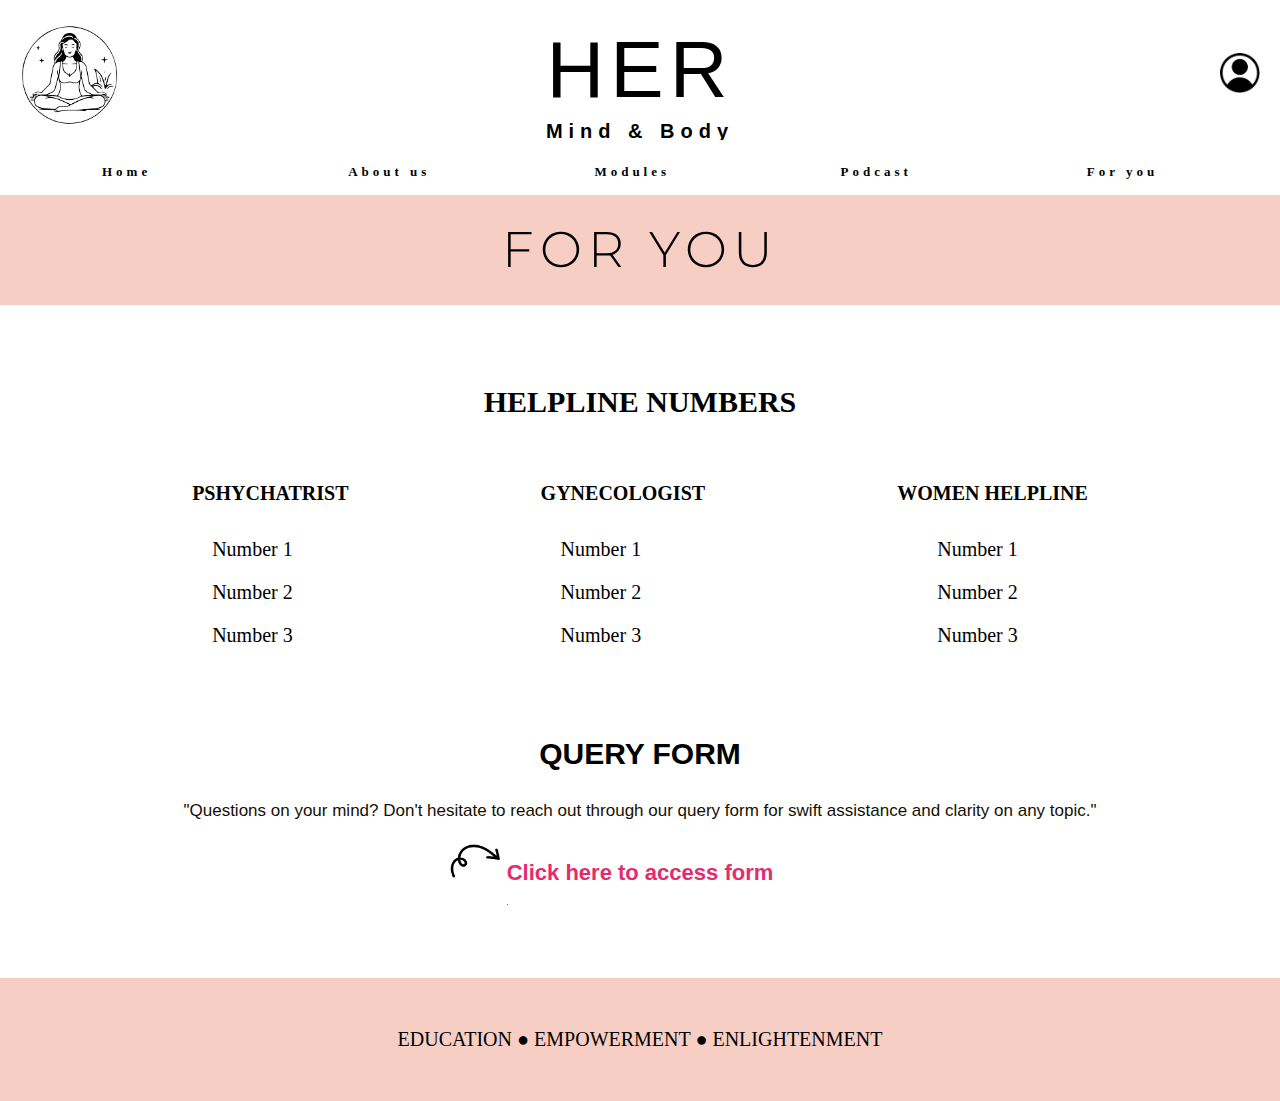
==== foryou.html @ 3a518aa3 "added home page,profile,for you" ====
<!DOCTYPE html>
<html lang="en">
<head>
    <meta charset="UTF-8">
    <meta name="viewport" content="width=device-width, initial-scale=1.0">
    <title>Document</title>
    <link href="./css/foru.css" rel="stylesheet">
    <link rel="preconnect" href="https://fonts.googleapis.com">
    <link rel="preconnect" href="https://fonts.gstatic.com" crossorigin>
    <link href="https://fonts.googleapis.com/css2?family=Montserrat:ital,wght@0,100..900;1,100..900&display=swap" rel="stylesheet">
</head>
<body>
    <div class ='header'>
        <img src="./media/logo.png" class="img">
        <div id="top">
            <div>
                <h id="name">HER</h>
                <span><h2 id="sub">Mind & Body</h2></span>
            </div>
        </div>
        <div class="profile">
            <p></p>
            <a href="./profile.html">
                <img src="./media/profile icon.png" style="height: 40px;">
            </a>
        </div>
    </div>
    <div class="sec">
        <div>
            <a href="./pg1.html#hom" class="stickborder">
                <p class="head2">Home</p>
            </a>
        </div>
        <div><a href="./pg1.html#abus" class="stickborder">
                <p class="head2">About us</p>
            </a>
        </div>
        <div>
            <a href="modules.html" class="stickborder">
                <p class="head2">Modules</p>
            </a>
        </div>
        <div>
            <a href="https://open.spotify.com/playlist/5fu7h1A6zxJfsEs9AFF37i" target="_blank" class="stickborder">
                <p class="head2">Podcast</p>
            </a>
        </div>
        <div>
            <a href="foryou.html" class="stickborder" >
                <p class="head2">For you</p>
            </a>
        </div>
    </div>

    <div class="subheader">
        <h class="uknow">FOR YOU</h>
    </div>
    <div class="head">
        <p>HELPLINE NUMBERS</p>
    </div>
    <div id="mid">
        <div>
            <h5 class="main">PSHYCHATRIST</h5>
            <p>&ensp;&ensp;Number 1</p>
            <p>&ensp;&ensp;Number 2</p>
            <p>&ensp;&ensp;Number 3</p>
        </div>
        <div>
            <h5 class="main">GYNECOLOGIST</h5>
            <p>&ensp;&ensp;Number 1</p>
            <p>&ensp;&ensp;Number 2</p>
            <p>&ensp;&ensp;Number 3</p>
        </div>
        <div>
            <h5 class="main">WOMEN HELPLINE</h5>
            <p>&ensp;&ensp;&ensp;&ensp;Number 1</p>
            <p>&ensp;&ensp;&ensp;&ensp;Number 2</p>
            <p>&ensp;&ensp;&ensp;&ensp;Number 3</p>
        </div>
    </div>
    <h3 id="query">QUERY FORM</h3>
    <p class="ques">"Questions on your mind? Don't hesitate to reach out through our query form for swift assistance and clarity on any topic."</p>
    <div class="forme">
        <img src="./media/arrow.png" class="arrow">
        <a href="https://forms.gle/LrXRieztpte5Mrar9" target="_blank" class="text2">
            <p>Click here to access form</p>
        </a>
    </div>
    <div class="foot">
        <p class="footer">EDUCATION ●  EMPOWERMENT  ●  ENLIGHTENMENT</p>
    </div>
</body>
</body>
</html>
---- css/foru.css ----
@import url(https://db.onlinewebfonts.com/c/0fc59c9e01146174219b63566981f325?family=Le+Jour+Serif);
@import url(https://db.onlinewebfonts.com/c/66ea2f27441b782f8f036eba1471d3ab?family=Hero);
@import url(https://db.onlinewebfonts.com/c/4249bbcb42a42840f81e0323e1d0a9b1?family=Hero-Light);
body{
    margin:0;
    padding: 0;
    height: 100%;
}
.header{
    text-align: center;
    display:grid;
    grid-template-columns: 1fr 1fr 1fr  ;
    height:140px;
}
#name{
    font-family: 'Le Jour Serif', sans-serif;
    font-size: 80px;
    display: grid;
    line-height: 100px;
    letter-spacing: 6px;
    margin-top: 20px;
}
#sub{
    font-family: 'Hero-Light', sans-serif;
    margin-top: 0px;
    font-size: 20px;
    display: grid;
    letter-spacing: 6px;
}
.img{
    display: flex;
    align-items: flex-start;
    height: 100px;
    margin-top: 25px;
    margin-left: 20px;
}
#top{
    display: flex;
    justify-content: center;
    align-items: center;
}
.profile{
    display: grid;
    grid-template-rows: 1fr 1fr 1fr;
    justify-content: end;
    align-items: flex-start;
    margin-right: 20px;
}
.sec{
    display: grid;
    grid-template-columns: 1fr 1fr 1fr 1fr 1fr ;
    position:sticky;
    top:0px;
    background-color: rgba(255, 255, 255);
    margin-left: 35px;
    padding:7px; 
    z-index: 1;
}
.stickborder{
    color: #000; 
    text-decoration:none;
    transition: all 0.3s ease;
}
.stickborder:hover{
    color:rgb(179, 110, 8);
    text-decoration: underline 3px;
    text-underline-offset: 10px; 
}
.head2{
    font-family: 'Le Jour Serif';
    font-size: 13px;
    margin-top: 25px;
    margin-bottom: 15px;
    line-height: 0.5px;
    margin-left: 60px;
    font-weight: bold;
    letter-spacing: 4px;
}



.subheader{
    text-align: center;
    display:flex;
    justify-content: center;
    align-items: center;
    padding:10px;
    background-color: #F7CEC4;
    height: 90px;
    position: relative;
}
.uknow{
    font-family: 'Montserrat', sans-serif;
    font-size: 50px;
    font-weight: 300;
    margin-bottom:40px;
    margin-top: 40px;
    display: grid;
    line-height: 100px;
    letter-spacing: 6px;
}
.head{
    font-family: Hero;
    font-size: 30px;
    font-weight:bold;
    display: flex;
    justify-content: center;
    margin-top: 50px;
}
.main{
    font-family: Hero;
    font-size: 20px;
}
#mid{
    display: flex;
    justify-content: space-evenly;
    grid-template-columns: 1fr 1fr 1fr;
    font-size: 20px;
    font-family: Hero-light;
}
.ques{
    color: #000; 
    text-decoration:none;
    transition: all 0.3s ease;
    display: flex;
    justify-content: center;
    font-size: 17px;
    font-family: sans-serif;
    color: rgb(22, 16, 2);
}
.foot{
    background-color: #F7CEC4;
    padding: 30px;
    margin-top: 100px;
    text-align: center;
    display:flex;
    align-items: center;
    justify-content: center;
}
.footer{
    font-family: serif;
    font-size: 20px;
}
h3{
    font-size: 30px;
    text-align: center;
    margin-top: 70px;
    font-family: 'Hero', sans-serif;
}

.forme{
    display: flex;
    justify-content: center;
    align-items: center;
}
.arrow{
    height: 40px;
    position: relative;
    right: 13%;
}
.text2{
    margin-top:30px;
    text-decoration:none;
    transition: all 0.3s ease;
    position: absolute;
    font-size: 22px;
    font-family: "Hero",sans-serif;
    font-weight:600;

     /* the color  */
    --c: rgb(227, 44, 111);
    /* the height */
    --h: 0.9em;

    line-height: var(--h);  
    color: #0000;
    overflow: hidden;
    text-shadow: 
        0 calc(-0.9 * var(--h) * var(--_i, 0)) var(--c), 
        0 calc(var(--h) * (0.9 - var(--_i, 0))) #fff;
    background: 
        linear-gradient(var(--c) 0 0) no-repeat
        calc(200% - var(--_i, 0) * 100%) 100% / 200% calc(100% * var(--_i, 0) + .07em);
    transition: .3s calc(var(--_i, 0) * .3s), background-position .3s calc(.3s - calc(var(--_i, 0) * .3s));
}
.text2:hover{
    --_i:1;
}
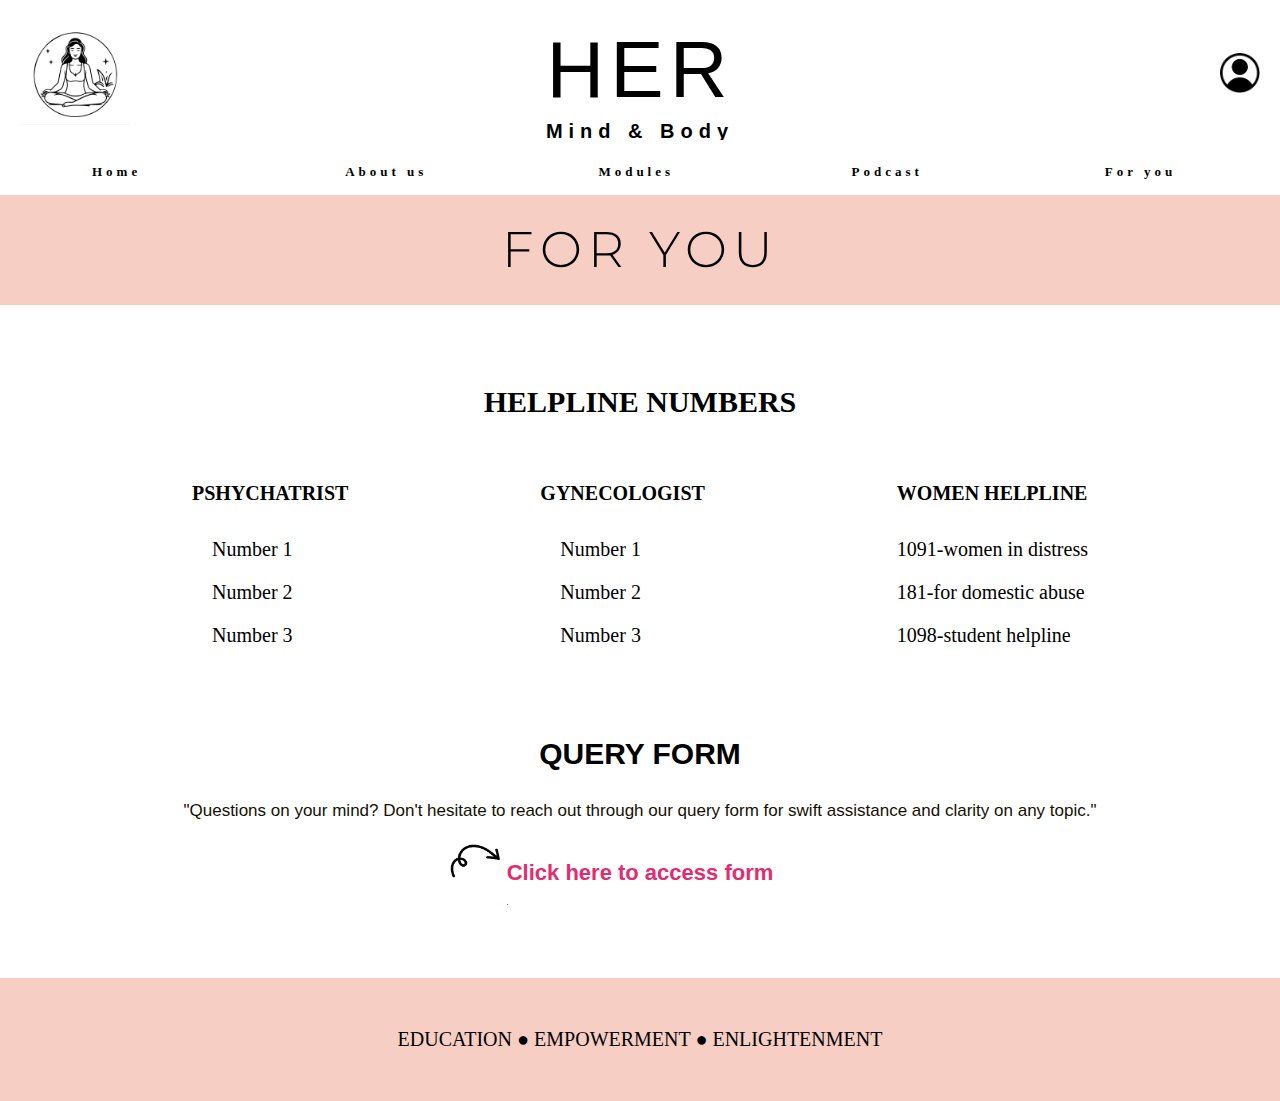
==== commit dffecb0c: "Update foryou.html" ====
--- a/foryou.html
+++ b/foryou.html
@@ -27,16 +27,16 @@
     </div>
     <div class="sec">
         <div>
-            <a href="./pg1.html#hom" class="stickborder">
+            <a href="./index.html#hom" class="stickborder">
                 <p class="head2">Home</p>
             </a>
         </div>
-        <div><a href="./pg1.html#abus" class="stickborder">
+        <div><a href="./index.html#abus" class="stickborder">
                 <p class="head2">About us</p>
             </a>
         </div>
         <div>
-            <a href="modules.html" class="stickborder">
+            <a href="Modules.html" class="stickborder">
                 <p class="head2">Modules</p>
             </a>
         </div>
@@ -73,9 +73,9 @@
         </div>
         <div>
             <h5 class="main">WOMEN HELPLINE</h5>
-            <p>&ensp;&ensp;&ensp;&ensp;Number 1</p>
-            <p>&ensp;&ensp;&ensp;&ensp;Number 2</p>
-            <p>&ensp;&ensp;&ensp;&ensp;Number 3</p>
+            <p>1091-women in distress</p>
+            <p>181-for domestic abuse</p>
+            <p>1098-student helpline</p>
         </div>
     </div>
     <h3 id="query">QUERY FORM</h3>
@@ -91,4 +91,4 @@
     </div>
 </body>
 </body>
-</html>+</html>
--- a/css/foru.css
+++ b/css/foru.css
@@ -52,7 +52,6 @@
     position:sticky;
     top:0px;
     background-color: rgba(255, 255, 255);
-    margin-left: 35px;
     padding:7px; 
     z-index: 1;
 }
@@ -72,7 +71,7 @@
     margin-top: 25px;
     margin-bottom: 15px;
     line-height: 0.5px;
-    margin-left: 60px;
+    margin-left: 85px;
     font-weight: bold;
     letter-spacing: 4px;
 }
@@ -185,4 +184,4 @@
 }
 .text2:hover{
     --_i:1;
-}+}
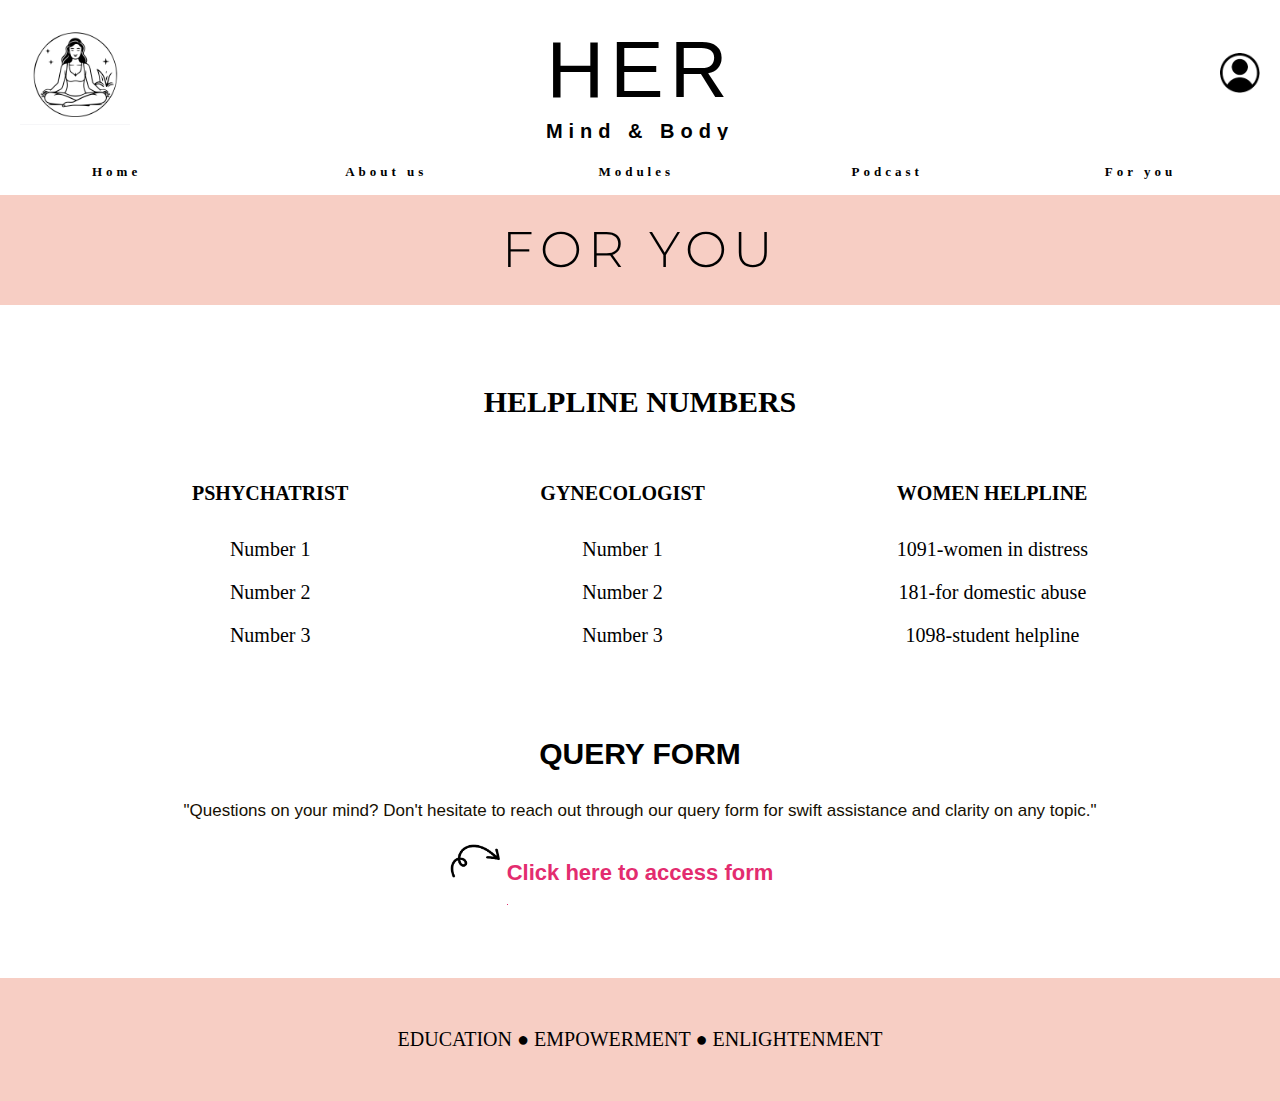
==== commit 9ea02e49: "Update foryou.html" ====
--- a/foryou.html
+++ b/foryou.html
@@ -61,21 +61,21 @@
     <div id="mid">
         <div>
             <h5 class="main">PSHYCHATRIST</h5>
-            <p>&ensp;&ensp;Number 1</p>
-            <p>&ensp;&ensp;Number 2</p>
-            <p>&ensp;&ensp;Number 3</p>
+            <p class="number">Number 1</p>
+            <p class="number">Number 2</p>
+            <p class="number">Number 3</p>
         </div>
         <div>
             <h5 class="main">GYNECOLOGIST</h5>
-            <p>&ensp;&ensp;Number 1</p>
-            <p>&ensp;&ensp;Number 2</p>
-            <p>&ensp;&ensp;Number 3</p>
+            <p class="number">Number 1</p>
+            <p class="number">Number 2</p>
+            <p class="number">Number 3</p>
         </div>
         <div>
             <h5 class="main">WOMEN HELPLINE</h5>
-            <p>1091-women in distress</p>
-            <p>181-for domestic abuse</p>
-            <p>1098-student helpline</p>
+            <p class="number">1091-women in distress</p>
+            <p class="number">181-for domestic abuse</p>
+            <p class="number">1098-student helpline</p>
         </div>
     </div>
     <h3 id="query">QUERY FORM</h3>
--- a/css/foru.css
+++ b/css/foru.css
@@ -110,6 +110,9 @@
     font-family: Hero;
     font-size: 20px;
 }
+.number{
+    text-align: center;
+}
 #mid{
     display: flex;
     justify-content: space-evenly;
